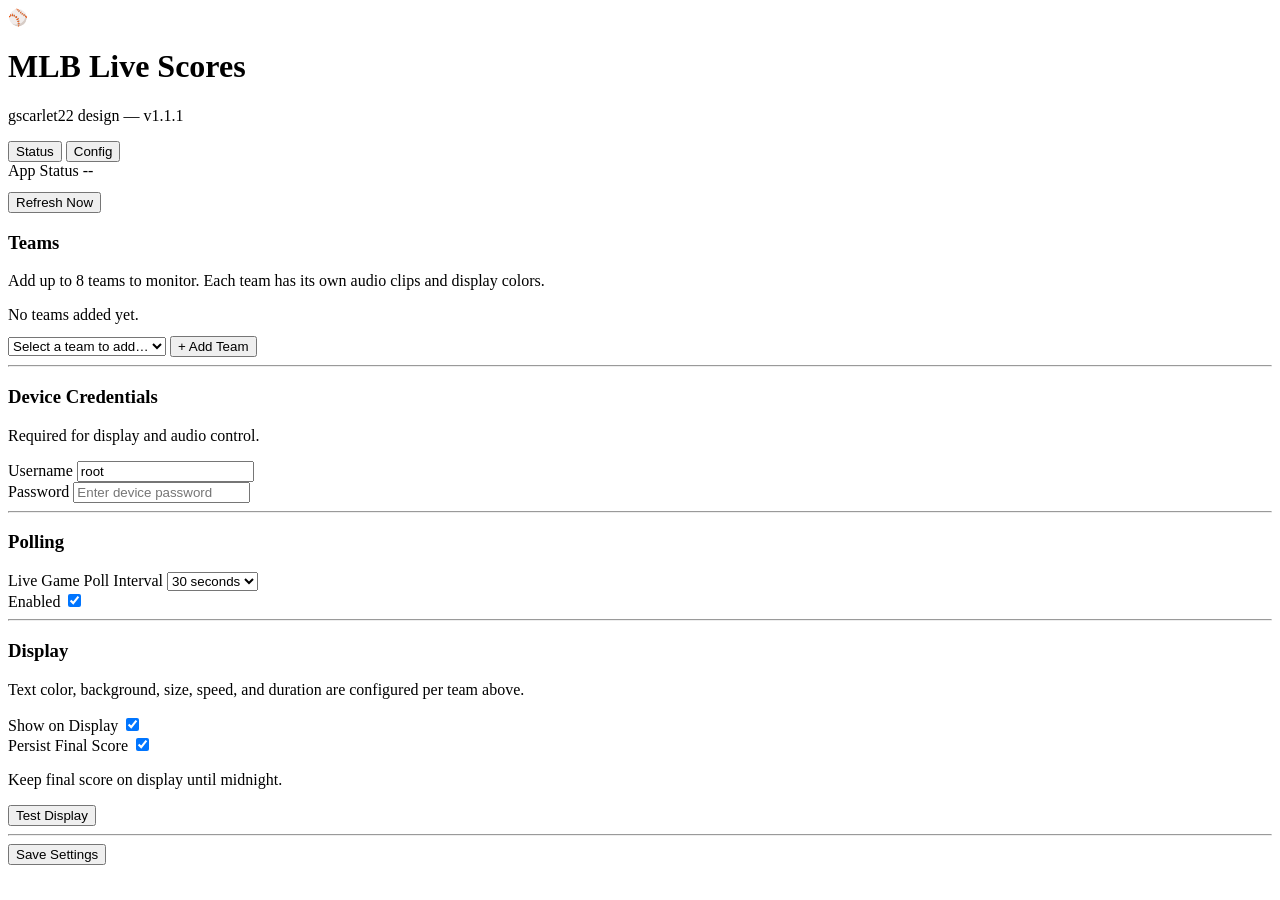
==== v1.1.1/app/html/index.html @ fbfe172e "Create index.html" ====
<!DOCTYPE html>
<html lang="en">
<head>
    <meta charset="UTF-8">
    <meta name="viewport" content="width=device-width, initial-scale=1.0">
    <title>MLB Live Scores</title>
    <link rel="stylesheet" href="style.css">
</head>
<body>
    <div class="container">
        <div class="header">
            <div class="logo">&#9918;</div>
            <h1>MLB Live Scores</h1>
            <p class="subtitle">gscarlet22 design &mdash; v1.1.1</p>
        </div>

        <div class="tabs">
            <button class="tab active" data-tab="status">Status</button>
            <button class="tab" data-tab="config">Config</button>
        </div>

        <!-- Status Tab -->
        <div id="status" class="panel active">
            <!-- Per-team scoreboard cards injected here by JS -->
            <div id="scoreboards"></div>

            <!-- Status row -->
            <div class="status-grid">
                <div class="status-item">
                    <label>App Status</label>
                    <span id="st-enabled" class="badge">--</span>
                </div>
            </div>

            <button id="btn-refresh" class="btn btn-secondary btn-full" style="margin-top:12px;">
                Refresh Now
            </button>
        </div>

        <!-- Config Tab -->
        <div id="config" class="panel">

            <h3 class="section-title">Teams</h3>
            <p class="hint">Add up to 8 teams to monitor. Each team has its own audio clips and display colors.</p>

            <!-- Team rows injected here by JS -->
            <div id="team-rows"></div>

            <div class="add-team-row">
                <select id="add-team-select">
                    <option value="">Select a team to add&hellip;</option>
                </select>
                <button id="btn-add-team" class="btn btn-secondary">+ Add Team</button>
            </div>

            <hr class="divider">

            <h3 class="section-title">Device Credentials</h3>
            <p class="hint">Required for display and audio control.</p>
            <div class="form-group">
                <label for="device-user">Username</label>
                <input type="text" id="device-user" value="root" autocomplete="off">
            </div>
            <div class="form-group">
                <label for="device-pass">Password</label>
                <input type="password" id="device-pass" placeholder="Enter device password" autocomplete="off">
            </div>

            <hr class="divider">

            <h3 class="section-title">Polling</h3>
            <div class="form-group">
                <label for="poll-interval">Live Game Poll Interval</label>
                <select id="poll-interval">
                    <option value="15">15 seconds</option>
                    <option value="30" selected>30 seconds</option>
                    <option value="60">60 seconds</option>
                    <option value="120">2 minutes</option>
                </select>
            </div>
            <div class="form-group">
                <label for="enabled">Enabled</label>
                <label class="toggle">
                    <input type="checkbox" id="enabled" checked>
                    <span class="slider"></span>
                </label>
            </div>

            <hr class="divider">

            <h3 class="section-title">Display</h3>
            <p class="hint">Text color, background, size, speed, and duration are configured per team above.</p>
            <div class="form-group">
                <label for="disp-enabled">Show on Display</label>
                <label class="toggle">
                    <input type="checkbox" id="disp-enabled" checked>
                    <span class="slider"></span>
                </label>
            </div>
            <div class="form-group">
                <label for="persist-final">Persist Final Score</label>
                <label class="toggle">
                    <input type="checkbox" id="persist-final" checked>
                    <span class="slider"></span>
                </label>
                <p class="hint">Keep final score on display until midnight.</p>
            </div>
            <button id="btn-test-display" class="btn btn-secondary btn-full">Test Display</button>

            <hr class="divider">

            <button id="btn-save" class="btn btn-primary">Save Settings</button>
            <div id="save-msg" class="save-msg"></div>
        </div>
    </div>
    <script src="app.js"></script>
</body>
</html>
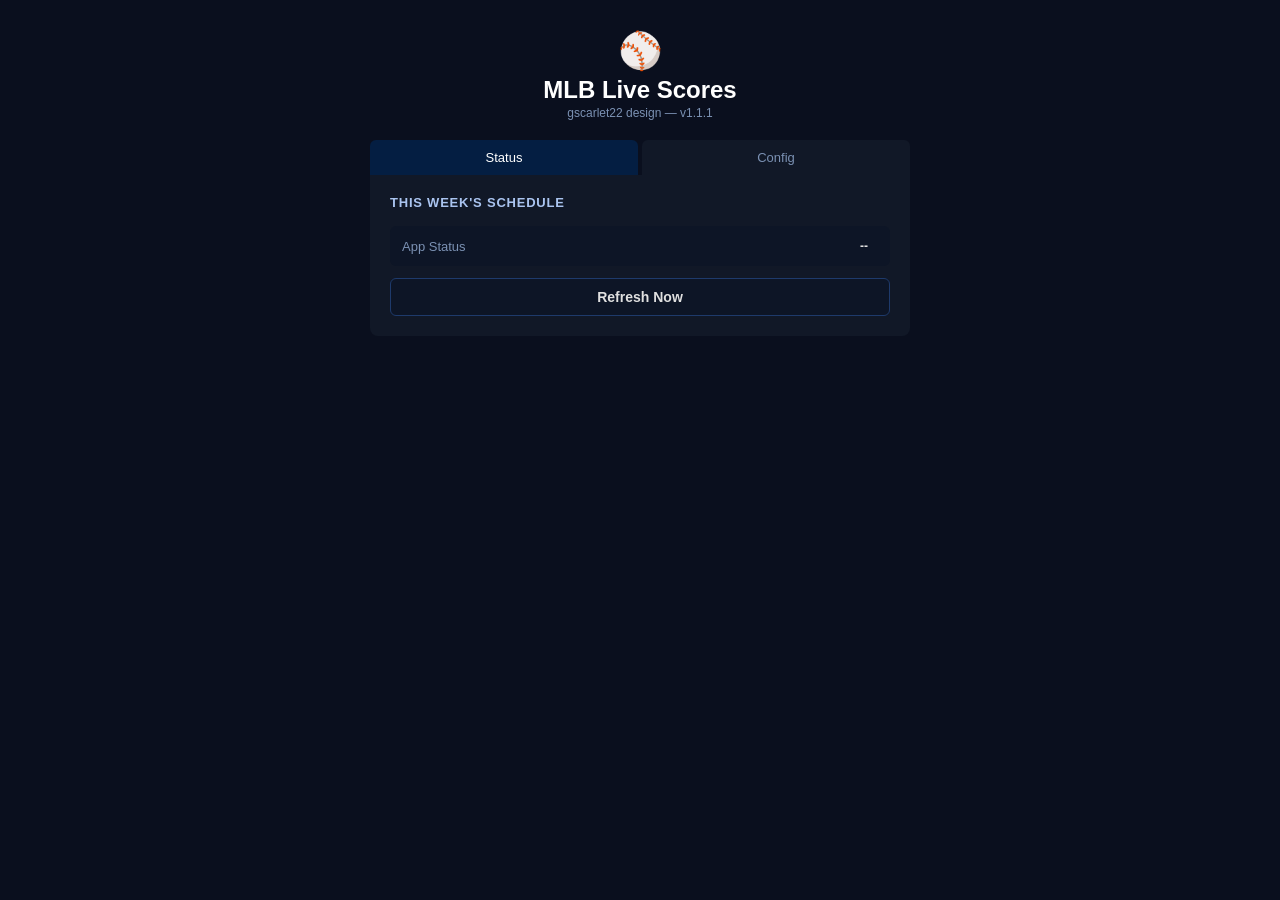
==== commit a274f53a: "Update index.html" ====
--- a/v1.1.1/app/html/index.html
+++ b/v1.1.1/app/html/index.html
@@ -23,6 +23,12 @@
         <div id="status" class="panel active">
             <!-- Per-team scoreboard cards injected here by JS -->
             <div id="scoreboards"></div>
+
+            <!-- Week schedule -->
+            <div class="schedule-wrap">
+                <div class="schedule-title">This Week's Schedule</div>
+                <div id="schedule"></div>
+            </div>
 
             <!-- Status row -->
             <div class="status-grid">
--- a/v1.1.1/app/html/style.css
+++ b/v1.1.1/app/html/style.css
@@ -0,0 +1,273 @@
+* { box-sizing: border-box; margin: 0; padding: 0; }
+
+body {
+    font-family: -apple-system, BlinkMacSystemFont, "Segoe UI", Roboto, sans-serif;
+    background: #0a0f1e;
+    color: #e0e0e0;
+    min-height: 100vh;
+    display: flex;
+    justify-content: center;
+    padding: 20px;
+}
+
+.container { max-width: 540px; width: 100%; margin-top: 10px; }
+
+/* Header */
+.header { text-align: center; margin-bottom: 20px; }
+.logo { font-size: 36px; display: block; margin-bottom: 4px; }
+h1 { font-size: 24px; color: #fff; }
+.subtitle { color: #7b91b3; font-size: 12px; margin-top: 2px; }
+
+/* Tabs */
+.tabs { display: flex; gap: 4px; margin-bottom: 0; }
+.tab {
+    flex: 1; padding: 10px 6px; border: none; background: #111827;
+    color: #7b91b3; cursor: pointer; font-size: 13px;
+    border-radius: 6px 6px 0 0; transition: background 0.2s, color 0.2s;
+}
+.tab.active { background: #041E42; color: #fff; }
+
+/* Panels */
+.panel { display: none; background: #111827; border-radius: 0 0 8px 8px; padding: 20px; }
+.panel.active { display: block; }
+
+/* ── Scoreboard cards ─────────────────────────────────────────── */
+.scoreboards { display: flex; flex-direction: column; gap: 12px; margin-bottom: 16px; }
+
+.score-card {
+    background: #041E42;
+    border-radius: 10px;
+    padding: 16px;
+    border: 1px solid #1e3a6b;
+    transition: box-shadow 0.2s;
+}
+.score-card.live   { box-shadow: 0 0 0 2px #c5a028; }
+.score-card.final  { background: #0d1a30; border-color: #1e3a6b; }
+.score-card.no-game { background: #0d1526; border-color: #1a2535; }
+
+.card-header {
+    display: flex;
+    align-items: center;
+    justify-content: space-between;
+    margin-bottom: 10px;
+}
+.card-team-name {
+    font-size: 12px; font-weight: 700; color: #aac4f0;
+    text-transform: uppercase; letter-spacing: 0.07em;
+    display: flex; align-items: center; gap: 6px;
+}
+.team-swatch {
+    display: inline-block; width: 10px; height: 10px;
+    border-radius: 50%; flex-shrink: 0;
+}
+.card-state {
+    font-size: 12px; font-weight: 600; color: #c5a028;
+    text-transform: uppercase; letter-spacing: 0.06em;
+}
+.card-state.live-badge { color: #52b788; }
+.card-state.final-badge { color: #aac4f0; }
+
+.card-scores {
+    display: flex;
+    align-items: center;
+    justify-content: space-between;
+}
+.card-team-block { text-align: center; flex: 1; }
+.card-team-label {
+    font-size: 11px; color: #7b91b3;
+    text-transform: uppercase; letter-spacing: 0.05em;
+    margin-bottom: 4px; white-space: nowrap;
+    overflow: hidden; text-overflow: ellipsis;
+}
+.card-score { font-size: 42px; font-weight: 700; color: #fff; line-height: 1; }
+
+.card-mid { text-align: center; padding: 0 10px; }
+.card-vs { font-size: 13px; color: #7b91b3; }
+.card-inning { font-size: 14px; color: #fff; margin-top: 4px; font-weight: 600; white-space: nowrap; }
+.card-outs   { font-size: 11px; color: #aac4f0; margin-top: 2px; white-space: nowrap; }
+
+.card-next {
+    font-size: 13px; color: #aac4f0; text-align: center;
+    padding: 8px 0 4px;
+}
+
+.card-last-play {
+    font-size: 11px; color: #7b91b3;
+    margin-top: 8px; padding-top: 8px;
+    border-top: 1px solid #1e3a6b;
+    line-height: 1.4;
+}
+
+/* No teams configured */
+.no-teams-msg {
+    text-align: center; color: #7b91b3;
+    font-size: 14px; padding: 24px 0;
+}
+
+/* ── Week schedule ────────────────────────────────────────────── */
+.schedule-wrap {
+    margin-bottom: 16px;
+}
+.schedule-title {
+    font-size: 13px; font-weight: 600; color: #aac4f0;
+    text-transform: uppercase; letter-spacing: 0.06em;
+    margin-bottom: 8px;
+}
+.schedule-day {
+    margin-bottom: 12px;
+}
+.schedule-day-header {
+    font-size: 12px; font-weight: 700; color: #7b91b3;
+    text-transform: uppercase; letter-spacing: 0.08em;
+    padding: 4px 0 5px;
+    border-bottom: 1px solid #1e3a6b;
+    margin-bottom: 4px;
+}
+.schedule-game {
+    display: flex; align-items: center; justify-content: space-between;
+    padding: 5px 0;
+    border-bottom: 1px solid #111827;
+    font-size: 13px; color: #e0e0e0;
+}
+.schedule-game:last-child { border-bottom: none; }
+.schedule-matchup { flex: 1; }
+.schedule-time {
+    font-size: 12px; color: #7b91b3; white-space: nowrap; margin-left: 10px;
+}
+.schedule-state {
+    font-size: 11px; font-weight: 600; color: #c5a028;
+    white-space: nowrap; margin-left: 10px; text-transform: uppercase;
+}
+.schedule-state.live  { color: #52b788; }
+.schedule-state.final { color: #7b91b3; }
+.schedule-empty {
+    font-size: 12px; color: #555; padding: 8px 0;
+}
+
+/* ── Status grid ──────────────────────────────────────────────── */
+.status-grid { display: grid; gap: 8px; }
+.status-item {
+    display: flex; justify-content: space-between; align-items: center;
+    padding: 10px 12px; background: #0d1526; border-radius: 6px;
+}
+.status-item label { color: #7b91b3; font-size: 13px; }
+.badge { padding: 3px 10px; border-radius: 12px; font-size: 12px; font-weight: 600; }
+.badge.on  { background: #1b4332; color: #52b788; }
+.badge.off { background: #3d0000; color: #e74c3c; }
+
+/* ── Team rows (Config) ───────────────────────────────────────── */
+.team-row {
+    background: #0d1526;
+    border: 1px solid #1e3a6b;
+    border-radius: 8px;
+    padding: 12px;
+    margin-bottom: 10px;
+}
+.team-row-header {
+    display: flex; align-items: center; justify-content: space-between;
+    margin-bottom: 10px;
+}
+.team-row-name {
+    display: flex; align-items: center; gap: 8px;
+    font-size: 14px; font-weight: 600; color: #fff;
+}
+.btn-remove {
+    background: none; border: 1px solid #3d1a1a; color: #e74c3c;
+    border-radius: 4px; padding: 3px 8px; font-size: 12px;
+    cursor: pointer; transition: background 0.2s;
+}
+.btn-remove:hover { background: #3d0000; }
+
+/* Audio row: clip selects + test button inline */
+.team-row-audio {
+    display: flex; gap: 8px; align-items: flex-end; margin-bottom: 10px;
+}
+.team-row-audio .form-group { flex: 1; margin-bottom: 0; }
+.btn-test-audio {
+    background: #0d1526; border: 1px solid #1e3a6b; color: #aac4f0;
+    border-radius: 4px; padding: 8px 10px; font-size: 12px; font-weight: 600;
+    cursor: pointer; white-space: nowrap; transition: background 0.2s;
+    align-self: flex-end; flex-shrink: 0;
+}
+.btn-test-audio:hover { background: #1e3a6b; }
+
+/* Display settings row inside each team row */
+.team-row-display {
+    display: flex; flex-wrap: wrap; gap: 8px;
+    border-top: 1px solid #1e3a6b;
+    padding-top: 10px;
+}
+.team-row-display .form-group { margin-bottom: 0; }
+.team-row-display .form-group label { font-size: 11px; }
+
+/* Legacy clips section (kept for reference) */
+.team-row-clips {
+    display: flex; gap: 10px;
+}
+.team-row-clips .form-group { flex: 1; margin-bottom: 0; }
+
+.add-team-row {
+    display: flex; gap: 8px; align-items: center; margin-top: 4px;
+}
+.add-team-row select { flex: 1; }
+.add-team-row .btn { white-space: nowrap; width: auto; }
+
+/* ── Forms ────────────────────────────────────────────────────── */
+.form-group { margin-bottom: 14px; }
+.form-group label { display: block; font-size: 13px; color: #7b91b3; margin-bottom: 5px; }
+.form-row { display: flex; gap: 12px; }
+.form-group.half  { flex: 1; min-width: calc(50% - 4px); }
+.form-group.third { flex: 1; min-width: calc(33% - 6px); }
+
+input[type="text"], input[type="password"],
+input[type="number"], select {
+    width: 100%; padding: 10px 12px; background: #0d1526;
+    border: 1px solid #1e3a6b; border-radius: 6px;
+    color: #e0e0e0; font-size: 14px; outline: none;
+    transition: border-color 0.2s;
+}
+input:focus, select:focus { border-color: #c5a028; }
+
+input[type="color"] {
+    width: 100%; height: 40px; padding: 2px; background: #0d1526;
+    border: 1px solid #1e3a6b; border-radius: 6px; cursor: pointer;
+}
+input[type="range"] {
+    width: calc(100% - 30px); vertical-align: middle;
+    accent-color: #c5a028;
+}
+.range-val {
+    display: inline-block; width: 24px; text-align: center;
+    font-size: 14px; vertical-align: middle;
+}
+
+/* ── Buttons ──────────────────────────────────────────────────── */
+.btn {
+    padding: 10px 20px; border: none; border-radius: 6px;
+    cursor: pointer; font-size: 14px; font-weight: 600;
+    transition: background 0.2s; width: 100%;
+}
+.btn-primary   { background: #041E42; color: #fff; border: 1px solid #1e3a6b; }
+.btn-primary:hover { background: #0a3272; }
+.btn-secondary { background: #0d1526; color: #e0e0e0; border: 1px solid #1e3a6b; }
+.btn-secondary:hover { background: #1e3a6b; }
+.btn-full { width: 100%; margin-top: 4px; }
+.save-msg { text-align: center; margin-top: 8px; font-size: 13px; color: #52b788; min-height: 18px; }
+
+.divider { border: none; border-top: 1px solid #1e3a6b; margin: 20px 0 16px; }
+.section-title { font-size: 15px; color: #aac4f0; margin-bottom: 6px; font-weight: 600; }
+.hint { font-size: 12px; color: #7b91b3; margin-bottom: 12px; }
+
+/* Toggle switch */
+.toggle { position: relative; display: inline-block; width: 48px; height: 26px; }
+.toggle input { opacity: 0; width: 0; height: 0; }
+.slider {
+    position: absolute; cursor: pointer; top: 0; left: 0; right: 0; bottom: 0;
+    background: #3d0000; border-radius: 26px; transition: 0.3s;
+}
+.slider::before {
+    content: ""; position: absolute; height: 20px; width: 20px;
+    left: 3px; bottom: 3px; background: #e0e0e0; border-radius: 50%; transition: 0.3s;
+}
+.toggle input:checked + .slider { background: #1b4332; }
+.toggle input:checked + .slider::before { transform: translateX(22px); }
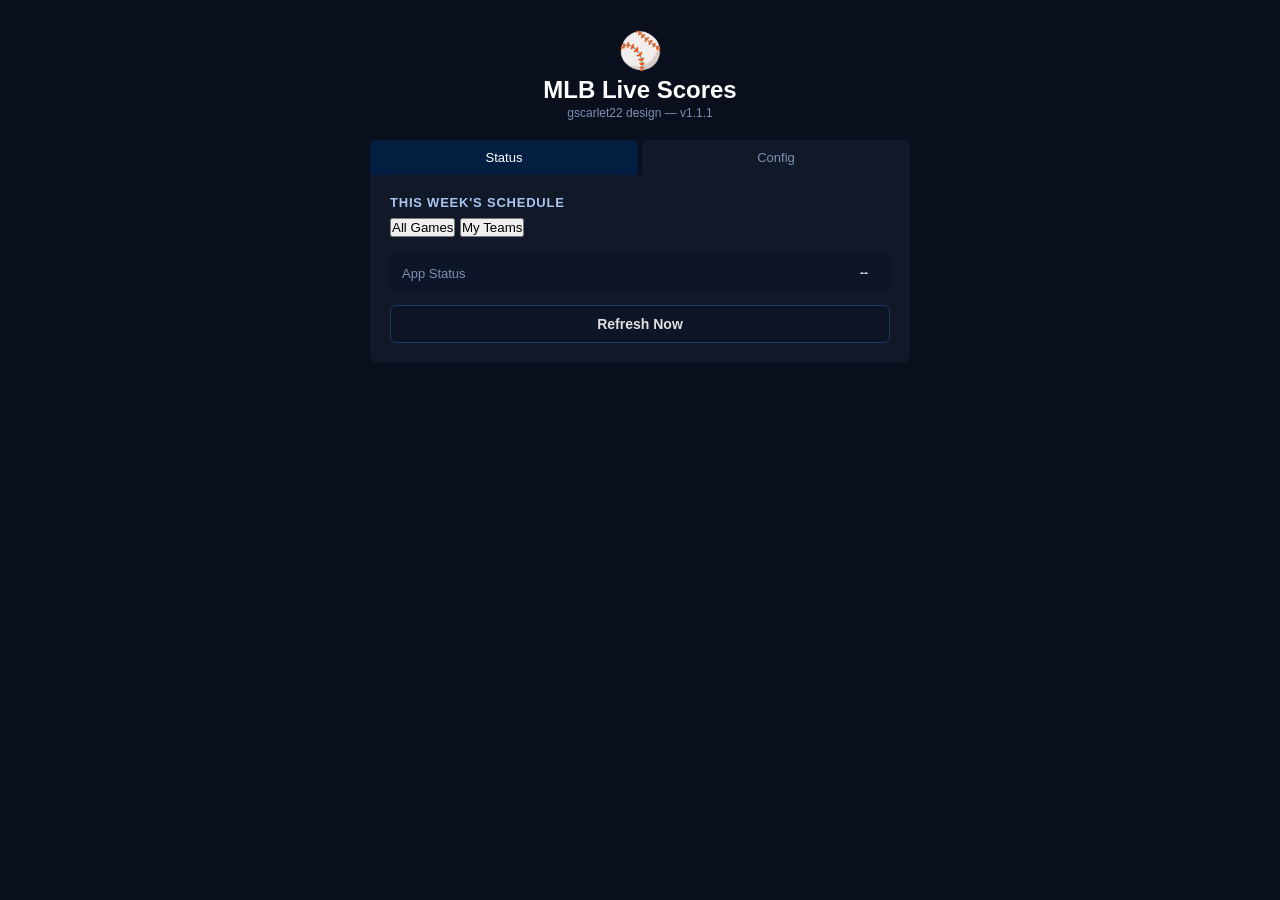
==== commit fffeb0e7: "Update index.html" ====
--- a/v1.1.1/app/html/index.html
+++ b/v1.1.1/app/html/index.html
@@ -26,7 +26,13 @@
 
             <!-- Week schedule -->
             <div class="schedule-wrap">
-                <div class="schedule-title">This Week's Schedule</div>
+                <div class="schedule-header">
+                    <div class="schedule-title">This Week's Schedule</div>
+                    <div class="sched-toggle">
+                        <button class="sched-btn active" id="sched-btn-all">All Games</button>
+                        <button class="sched-btn" id="sched-btn-mine">My Teams</button>
+                    </div>
+                </div>
                 <div id="schedule"></div>
             </div>
 
@@ -94,6 +100,14 @@
 
             <hr class="divider">
 
+            <h3 class="section-title">Audio</h3>
+            <div class="form-group">
+                <label for="audio-volume">Output Volume: <span id="audio-volume-val">75</span>%</label>
+                <input type="range" id="audio-volume" min="0" max="100" value="75">
+            </div>
+
+            <hr class="divider">
+
             <h3 class="section-title">Display</h3>
             <p class="hint">Text color, background, size, speed, and duration are configured per team above.</p>
             <div class="form-group">
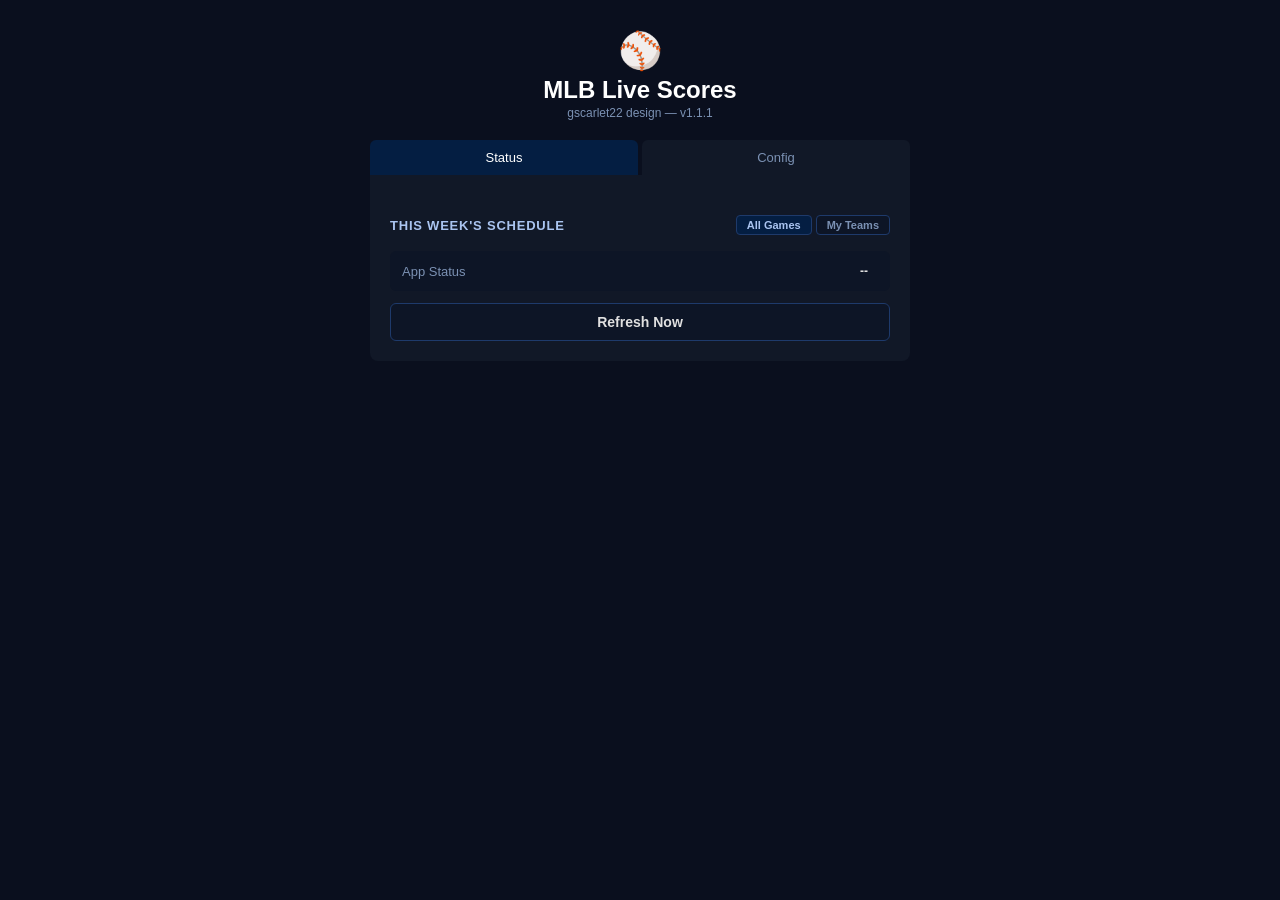
==== commit 7c5186fa: "Update index.html" ====
--- a/v1.1.1/app/html/index.html
+++ b/v1.1.1/app/html/index.html
@@ -105,6 +105,10 @@
                 <label for="audio-volume">Output Volume: <span id="audio-volume-val">75</span>%</label>
                 <input type="range" id="audio-volume" min="0" max="100" value="75">
             </div>
+            <div class="form-group volume-diag-group">
+                <button class="btn-secondary" id="btn-volume-diag">Run Diagnostics</button>
+                <pre id="volume-diag-out" class="diag-out"></pre>
+            </div>
 
             <hr class="divider">
 
--- a/v1.1.1/app/html/style.css
+++ b/v1.1.1/app/html/style.css
@@ -106,12 +106,27 @@
 
 /* ── Week schedule ────────────────────────────────────────────── */
 .schedule-wrap {
+    margin-top: 20px;
     margin-bottom: 16px;
+}
+.schedule-header {
+    display: flex; align-items: center; justify-content: space-between;
+    margin-bottom: 8px;
 }
 .schedule-title {
     font-size: 13px; font-weight: 600; color: #aac4f0;
     text-transform: uppercase; letter-spacing: 0.06em;
-    margin-bottom: 8px;
+}
+.sched-toggle {
+    display: flex; gap: 4px;
+}
+.sched-btn {
+    padding: 3px 10px; font-size: 11px; font-weight: 600;
+    border: 1px solid #1e3a6b; border-radius: 4px;
+    background: #0d1526; color: #7b91b3; cursor: pointer;
+}
+.sched-btn.active {
+    background: #041E42; color: #aac4f0;
 }
 .schedule-day {
     margin-bottom: 12px;
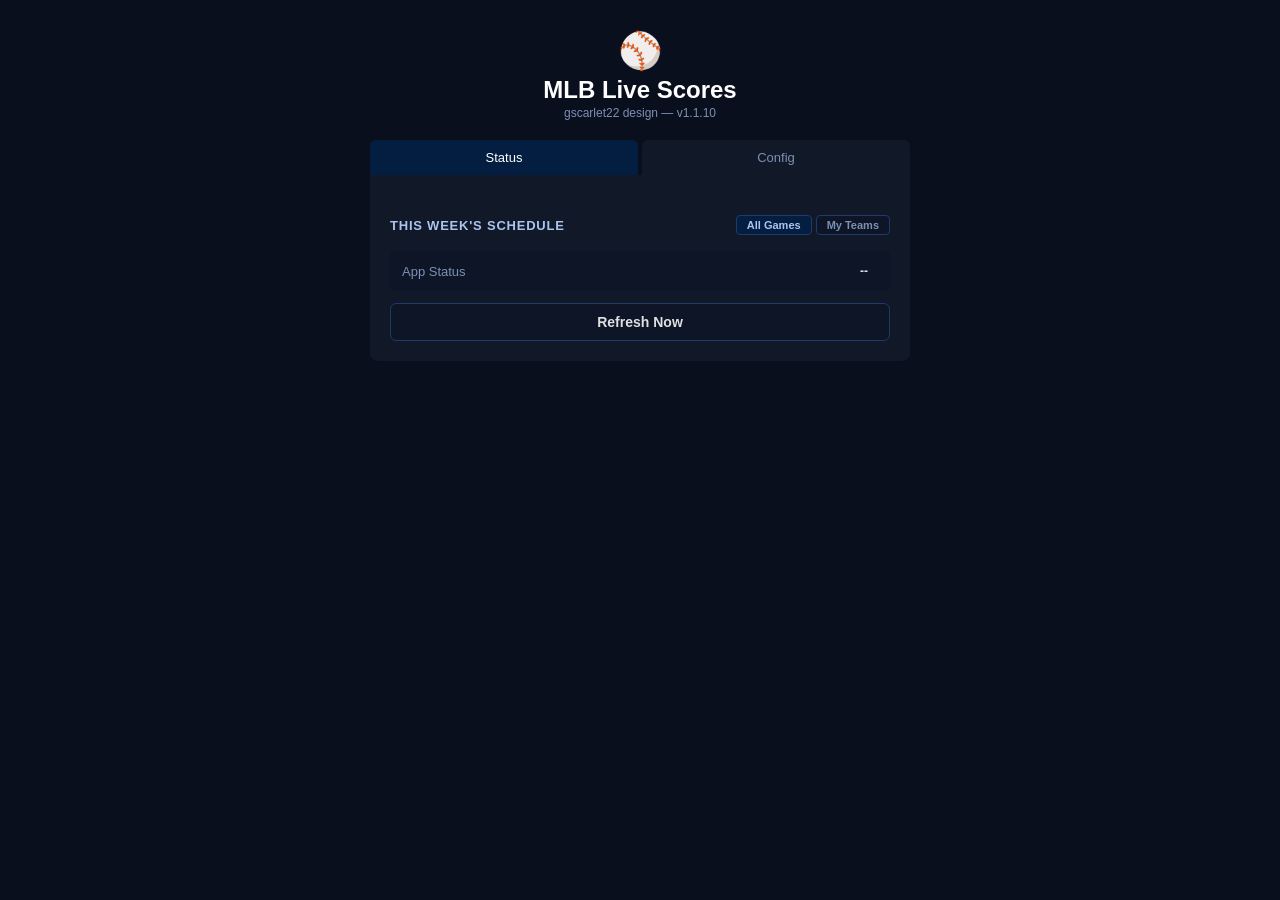
==== commit 5a3eee8b: "Update index.html" ====
--- a/v1.1.1/app/html/index.html
+++ b/v1.1.1/app/html/index.html
@@ -11,7 +11,7 @@
         <div class="header">
             <div class="logo">&#9918;</div>
             <h1>MLB Live Scores</h1>
-            <p class="subtitle">gscarlet22 design &mdash; v1.1.1</p>
+            <p class="subtitle">gscarlet22 design &mdash; v1.1.10</p>
         </div>
 
         <div class="tabs">
@@ -105,6 +105,15 @@
                 <label for="audio-volume">Output Volume: <span id="audio-volume-val">75</span>%</label>
                 <input type="range" id="audio-volume" min="0" max="100" value="75">
             </div>
+            <div class="form-group">
+                <label>Bundled Clips</label>
+                <div class="bundled-clips-list">
+                    <span class="bundled-clip-name">🎵 Hit a Run!</span>
+                    <span class="bundled-clip-name">🎵 Inning Change Organ</span>
+                </div>
+                <button class="btn-secondary" id="btn-install-clips">Install Default Clips onto Device</button>
+                <pre id="install-clips-out" class="diag-out"></pre>
+            </div>
             <div class="form-group volume-diag-group">
                 <button class="btn-secondary" id="btn-volume-diag">Run Diagnostics</button>
                 <pre id="volume-diag-out" class="diag-out"></pre>
@@ -129,6 +138,14 @@
                 </label>
                 <p class="hint">Keep final score on display until midnight.</p>
             </div>
+            <div class="form-group">
+                <label for="strobe-enabled">Strobe on Run Scored</label>
+                <label class="toggle">
+                    <input type="checkbox" id="strobe-enabled" checked>
+                    <span class="slider"></span>
+                </label>
+                <p class="hint">Flash team accent color on strobe when your team scores a run.</p>
+            </div>
             <button id="btn-test-display" class="btn btn-secondary btn-full">Test Display</button>
 
             <hr class="divider">
--- a/v1.1.1/app/html/style.css
+++ b/v1.1.1/app/html/style.css
@@ -198,6 +198,61 @@
     display: flex; gap: 8px; align-items: flex-end; margin-bottom: 10px;
 }
 .team-row-audio .form-group { flex: 1; margin-bottom: 0; }
+/* ── Audio enabled toggle switch ─────────────────────────────── */
+.audio-enabled-group {
+    display: flex; flex-direction: column; align-items: center;
+    justify-content: flex-end; min-width: 56px;
+}
+.audio-enabled-group label:first-child {
+    font-size: 11px; margin-bottom: 4px; color: #7b91b3;
+}
+.toggle-switch {
+    position: relative; display: inline-block; width: 36px; height: 20px;
+    cursor: pointer;
+}
+.toggle-switch input { opacity: 0; width: 0; height: 0; }
+.toggle-slider {
+    position: absolute; inset: 0; background: #1e3a6b; border-radius: 20px;
+    transition: background 0.2s;
+}
+.toggle-slider::before {
+    content: ''; position: absolute; width: 14px; height: 14px;
+    left: 3px; bottom: 3px; background: #7b91b3; border-radius: 50%;
+    transition: transform 0.2s;
+}
+.toggle-switch input:checked + .toggle-slider { background: #1a6b3a; }
+.toggle-switch input:checked + .toggle-slider::before {
+    transform: translateX(16px); background: #4caf7d;
+}
+
+/* ── Bundled clips list ───────────────────────────────────────── */
+.bundled-clips-list {
+    display: flex; flex-wrap: wrap; gap: 8px; margin-bottom: 8px;
+}
+.bundled-clip-name {
+    font-size: 12px; color: #aac4f0; background: #0d1526;
+    border: 1px solid #1e3a6b; border-radius: 4px; padding: 3px 8px;
+}
+
+/* ── Volume diagnostics ───────────────────────────────────────── */
+.volume-diag-group { flex-direction: column; align-items: flex-start; gap: 8px; }
+.btn-secondary {
+    padding: 5px 12px; font-size: 12px; font-weight: 600;
+    border: 1px solid #1e3a6b; border-radius: 4px;
+    background: #0d1526; color: #aac4f0; cursor: pointer;
+}
+.btn-secondary:hover { background: #112040; }
+.btn-secondary:disabled { opacity: 0.5; cursor: default; }
+.diag-out {
+    width: 100%; box-sizing: border-box;
+    background: #060e1c; border: 1px solid #1e3a6b; border-radius: 4px;
+    padding: 8px 10px; font-size: 11px; color: #7b91b3; font-family: monospace;
+    white-space: pre-wrap; word-break: break-all; margin: 0;
+    min-height: 0; max-height: 300px; overflow-y: auto;
+    display: none;
+}
+.diag-out:not(:empty) { display: block; }
+
 .btn-test-audio {
     background: #0d1526; border: 1px solid #1e3a6b; color: #aac4f0;
     border-radius: 4px; padding: 8px 10px; font-size: 12px; font-weight: 600;
